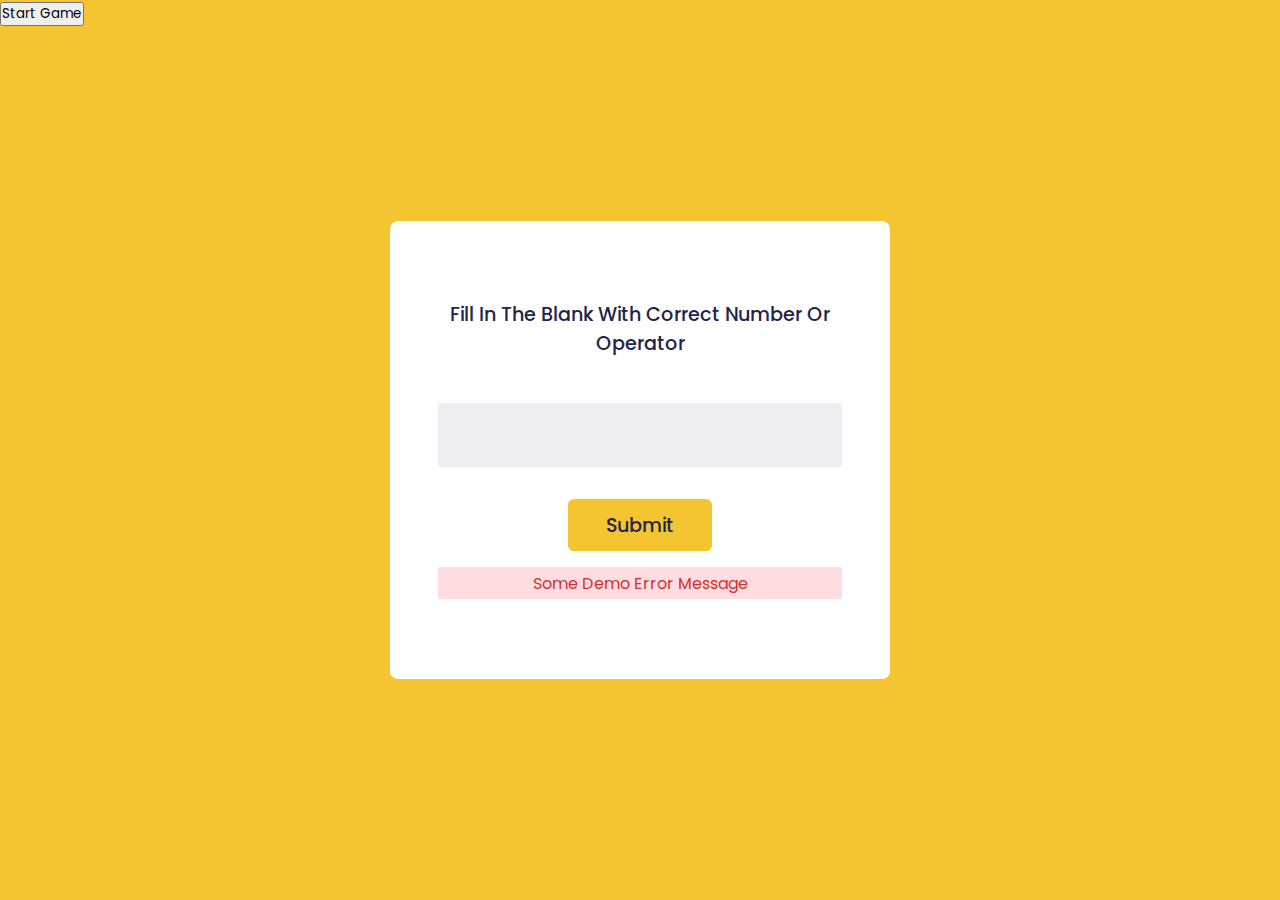
==== math-game/index.html @ 88b34dc5 "add styling" ====
<!DOCTYPE html>
<html lang="pt-br">
<head>
    <meta charset="UTF-8">
    <meta http-equiv="X-UA-Compatible" content="IE=edge">
    <meta name="viewport" content="width=device-width, initial-scale=1.0">
    <link rel="preconnect" href="https://fonts.googleapis.com">
    <!-- fonts google -->
    <link href="https://fonts.googleapis.com/css2?family=Poppins:wght@500;600&display=swap" rel="stylesheet">
    <!-- style -->
    <link rel="stylesheet" href="style.css">
    <title>Math Game</title>
</head>
<body>
    <div class="container">
        <h3>Fill In The Blank With Correct Number Or Operator</h3>
        <div id="question"></div>
        <button id="submit-btn">Submit</button>
        <p id="error-msg">Some Demo Error Message</p>
    </div>
    <div class="controls-container">
        <p id="result"></p>
        <button id="start-btn">Start Game</button>
    </div>

    <!-- script -->
    <script src="script.js"></script>
</body>
</html>
---- math-game/style.css ----
* {
    padding: 0;
    margin: 0;
    box-sizing: border-box;
    font-family: "Poppins", sans-serif;
}

body {
    background-color: #f4c531;
}

.container {
    background-color: #fff;
    width: 90%;
    max-width: 31.25em;
    position: absolute;
    transform: translate(-50%, -50%);
    top: 50%;
    left: 50%;
    padding: 5em 3em;
    border-radius: 0.5em;
}

.container h3 {
    font-size: 1.2em;
    color: #23234c;
    text-align: center;
    font-weight: 500;
    line-height: 1.8rem;
}

.container #submit-btn {
    font-size: 1.2em;
    font-weight: 500;
    display: block;
    margin: 0 auto;
    background-color: #f4c531;
    border-radius: 0.3em;
    border: none;
    cursor: pointer;
    color: #23234c;
    padding: 0.6em 2em;
}

.container #question {
    background-color: #eeedf1;
    font-size: 2em;
    font-weight: 600;
    color: #23234c;
    text-align: center;
    display: flex;
    align-items: center;
    justify-content: center;
    margin: 1.4em 0 1em 0;
    padding: 1em 0;
}

.container input {
    font-size: 1em;
    font-weight: 600;
    width: 2.35em;
    color: #23234c;
    text-align: center;
    padding: 0 0 0.2em;
    border: none;
    background-color: transparent;
    border-bottom: 0.12em solid #23234c;
    margin: 0 0.25em;
}

.container input:focus {
    border-color: #f4c531;
    outline: none;
}
/* Hide Number Arrows */
.container input[type="number"] {
    -moz-appearance: textfield;
}


#error-msg {
    text-align: center;
    margin-top: 1em;
    background-color: #ffdde0;
    color: #d62f2f;
    padding: 0.2em 0;
}



.hide {
    display: none;
}
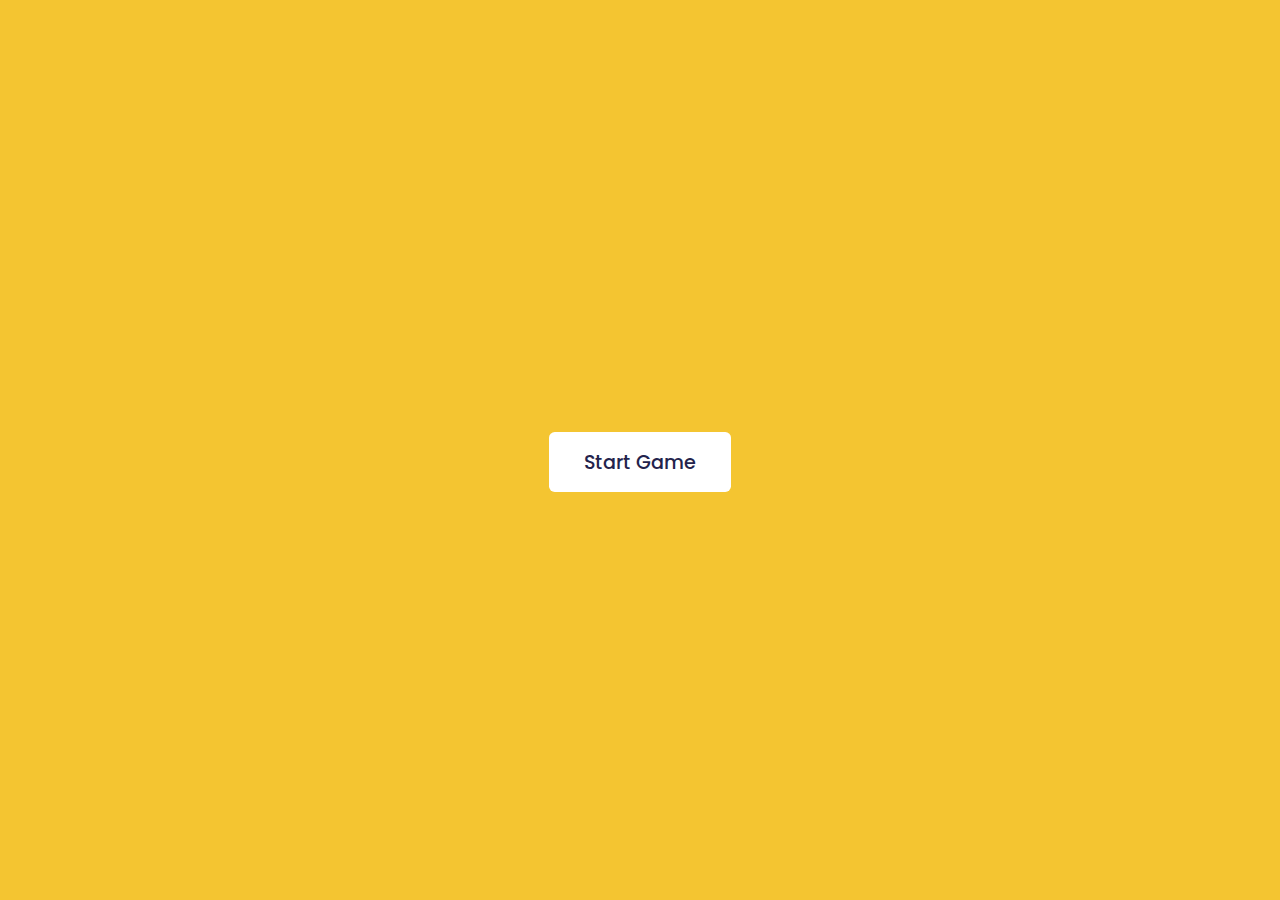
==== commit ee6c49a8: "add tag img" ====
--- a/math-game/index.html
+++ b/math-game/index.html
@@ -19,6 +19,7 @@
         <p id="error-msg">Some Demo Error Message</p>
     </div>
     <div class="controls-container">
+        <img src="#" alt="" id="icon">
         <p id="result"></p>
         <button id="start-btn">Start Game</button>
     </div>
--- a/math-game/style.css
+++ b/math-game/style.css
@@ -77,6 +77,45 @@
     -moz-appearance: textfield;
 }
 
+.container input[type="number"]::-webkit-outer-spin-button,
+.container input[type="number"]::-webkit-inner-spin-button {
+    -webkit-appearance: none;
+    margin: 0;
+}
+
+.controls-container {
+    position: absolute;
+    display: flex;
+    align-items: center;
+    justify-content: center;
+    flex-direction: column;
+    background-color: #f4c531;
+    height: 100%;
+    width: 100%;
+    top: 0;
+}
+
+#start-btn {
+    font-size: 1.2em;
+    font-weight: 500;
+    background-color: #fff;
+    color: #23234c;
+    border: none;
+    outline: none;
+    cursor: pointer;
+    padding: 0.8em 1.8em;
+    border-radius: 0.3em;
+}
+
+#result {
+    margin-bottom: 1em;
+    font-size: 1.5em;
+    color: #23234c;
+}
+
+#result span {
+    font-weight: 600;
+}
 
 #error-msg {
     text-align: center;
@@ -86,8 +125,6 @@
     padding: 0.2em 0;
 }
 
-
-
 .hide {
     display: none;
 }